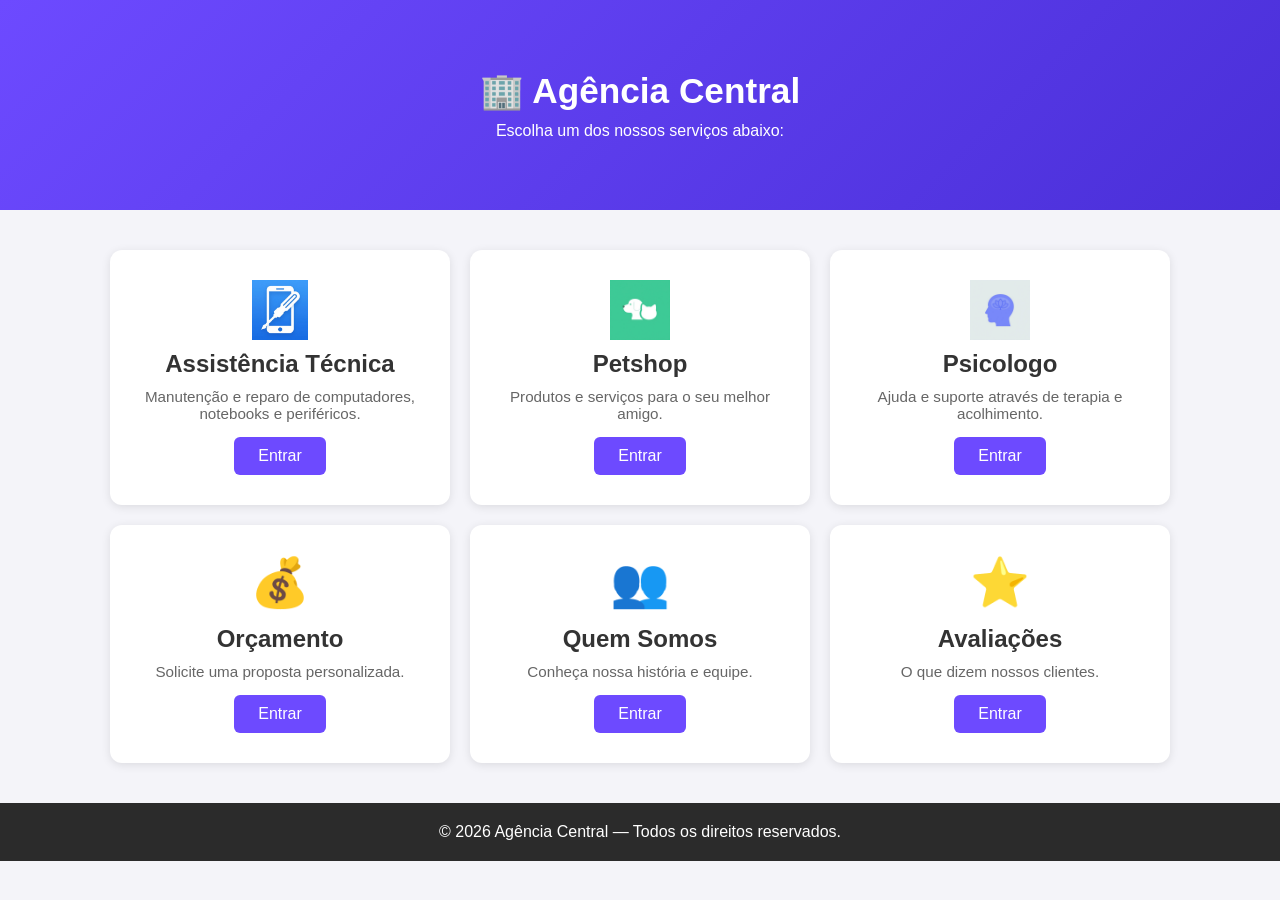
==== index.html @ c7539907 "upload Criação da terceira página: Psicólogo." ====
<!DOCTYPE html>
<html lang="pt-BR">
<head>
  <meta charset="UTF-8">
  <meta name="viewport" content="width=device-width, initial-scale=1.0">
  <title>Agência Central — Serviços</title>

  <style>
    /* ===== ESTILO DA PÁGINA INICIAL ===== */
    * { margin: 0; padding: 0; box-sizing: border-box; }

    body {
      font-family: Arial, sans-serif;
      background: #f4f4f9;
      color: #333;
    }

    /* Cabeçalho com título da agência */
    .cabecalho {
      background: linear-gradient(135deg, #6d4aff, #4a2fd8);
      color: #fff;
      text-align: center;
      padding: 70px 20px;
    }

    .cabecalho h1 { font-size: 2.2em; margin-bottom: 10px; }

    /* Grade de cartões dos serviços: organiza em colunas
       automaticamente e fica responsiva em telas menores */
    .grade {
      display: grid;
      grid-template-columns: repeat(auto-fit, minmax(260px, 1fr));
      gap: 20px;
      max-width: 1100px;
      margin: 40px auto;
      padding: 0 20px;
    }

    /* Cada cartão representa um serviço/página */
    .cartao {
      background: #fff;
      border-radius: 12px;
      padding: 30px 20px;
      text-align: center;
      box-shadow: 0 2px 10px rgba(0, 0, 0, 0.1);
    }

    .cartao .icone { font-size: 3em; }

    .cartao h2 { margin: 10px 0; }

    .cartao p { font-size: 0.95em; color: #666; }

    /* Botão que leva à página do serviço */
    .cartao a {
      display: inline-block;
      background: #6d4aff;
      color: #fff;
      text-decoration: none;
      padding: 10px 24px;
      margin-top: 15px;
      border-radius: 6px;
      transition: background 0.3s;
    }

    .cartao a:hover { background: #4a2fd8; }

    footer {
      text-align: center;
      padding: 20px;
      background: #2b2b2b;
      color: #fff;
    }

    /* Antes (para emoji/texto) */
.icone { font-size: 3em; }

/* Depois (para imagem) */
.icone {
  width: 60px;     /* tamanho fixo do ícone */
  height: 60px;
  object-fit: contain;  /* mantém proporção se as imagens tiverem tamanhos diferentes */
  display: block;
  margin:  auto;  /* centraliza o ícone no cartão */
}

  </style>
</head>
<body>

  <!-- Cabeçalho: apresentação da agência -->
  <header class="cabecalho">
    <h1>🏢 Agência Central</h1>
    <p>Escolha um dos nossos serviços abaixo:</p>
  </header>

  <!-- Grade de serviços: cada cartão aponta para uma página separada -->
  <main>
    <section class="grade">

      <!-- Serviço 1: Assistência Técnica (projeto pronto) -->
      <div class="cartao">
        <img class="icone" src="/01-assistencia-tecnica/img/icone.png">
        <h2>Assistência Técnica</h2>
        <p>Manutenção e reparo de computadores, notebooks e periféricos.</p>
        <a href="/01-assistencia-tecnica/index.html">Entrar</a>
      </div>

      <!-- Serviço 2: Petshop (projeto pronto) -->
      <div class="cartao">
        <img class="icone" src="/02-petshop/img/icone.png">
        <h2>Petshop</h2>
        <p>Produtos e serviços para o seu melhor amigo.</p>
        <a href="/02-petshop/index.html">Entrar</a>
      </div>

      <!-- Serviço 3: Psicologo (sprojeto em andamento) -->
      <div class="cartao">
        <img class="icone" src="/03-psicologo/img/icone.png">
        <h2>Psicologo</h2>
        <p>Ajuda e suporte através de terapia e acolhimento.</p>
        <a href="">Entrar</a>
      </div>

      <!-- Serviço 4: página futura -->
      <div class="cartao">
        <div class="icone">💰</div>
        <h2>Orçamento</h2>
        <p>Solicite uma proposta personalizada.</p>
        <a href="orcamento/index.html">Entrar</a>
      </div>

      <!-- Serviço 5: página futura -->
      <div class="cartao">
        <div class="icone">👥</div>
        <h2>Quem Somos</h2>
        <p>Conheça nossa história e equipe.</p>
        <a href="quem-somos/index.html">Entrar</a>
      </div>

      <!-- Serviço 6: página futura -->
      <div class="cartao">
        <div class="icone">⭐</div>
        <h2>Avaliações</h2>
        <p>O que dizem nossos clientes.</p>
        <a href="avaliacoes/index.html">Entrar</a>
      </div>

    </section>
  </main>

  <footer>
    <p>&copy; 2026 Agência Central — Todos os direitos reservados.</p>
  </footer>

</body>
</html>
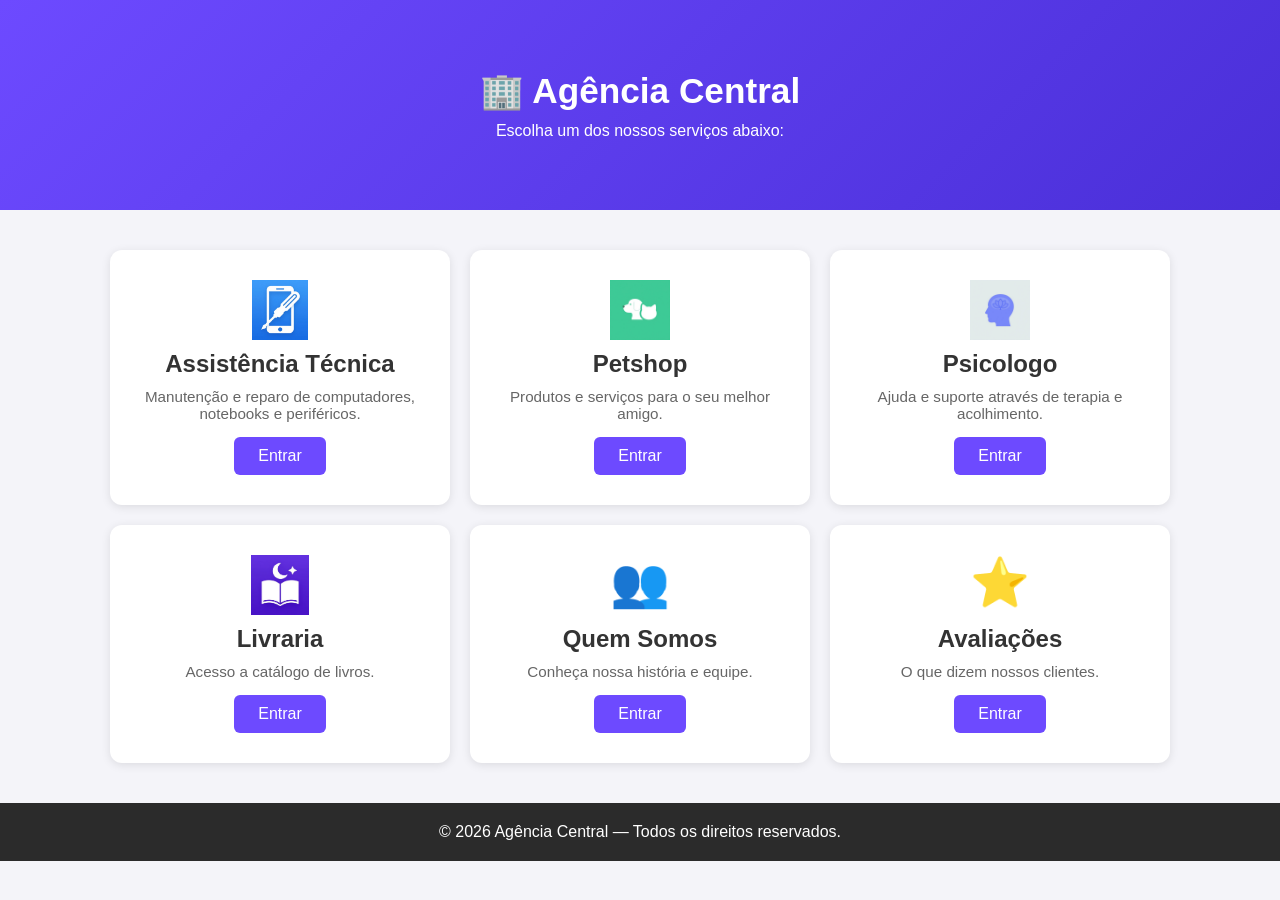
==== commit a2e52350: "upload-04" ====
--- a/index.html
+++ b/index.html
@@ -114,20 +114,20 @@
         <a href="/02-petshop/index.html">Entrar</a>
       </div>
 
-      <!-- Serviço 3: Psicologo (sprojeto em andamento) -->
+      <!-- Serviço 3: Psicologo (projeto pronto -->
       <div class="cartao">
         <img class="icone" src="/03-psicologo/img/icone.png">
         <h2>Psicologo</h2>
         <p>Ajuda e suporte através de terapia e acolhimento.</p>
-        <a href="">Entrar</a>
+        <a href="/03-psicologo/index.html">Entrar</a>
       </div>
 
       <!-- Serviço 4: página futura -->
       <div class="cartao">
-        <div class="icone">💰</div>
-        <h2>Orçamento</h2>
-        <p>Solicite uma proposta personalizada.</p>
-        <a href="orcamento/index.html">Entrar</a>
+        <img class="icone" src="/04-livraria/img/icone.png">
+        <h2>Livraria</h2>
+        <p>Acesso a catálogo de livros.</p>
+        <a href="/04-livraria/index.html">Entrar</a>
       </div>
 
       <!-- Serviço 5: página futura -->
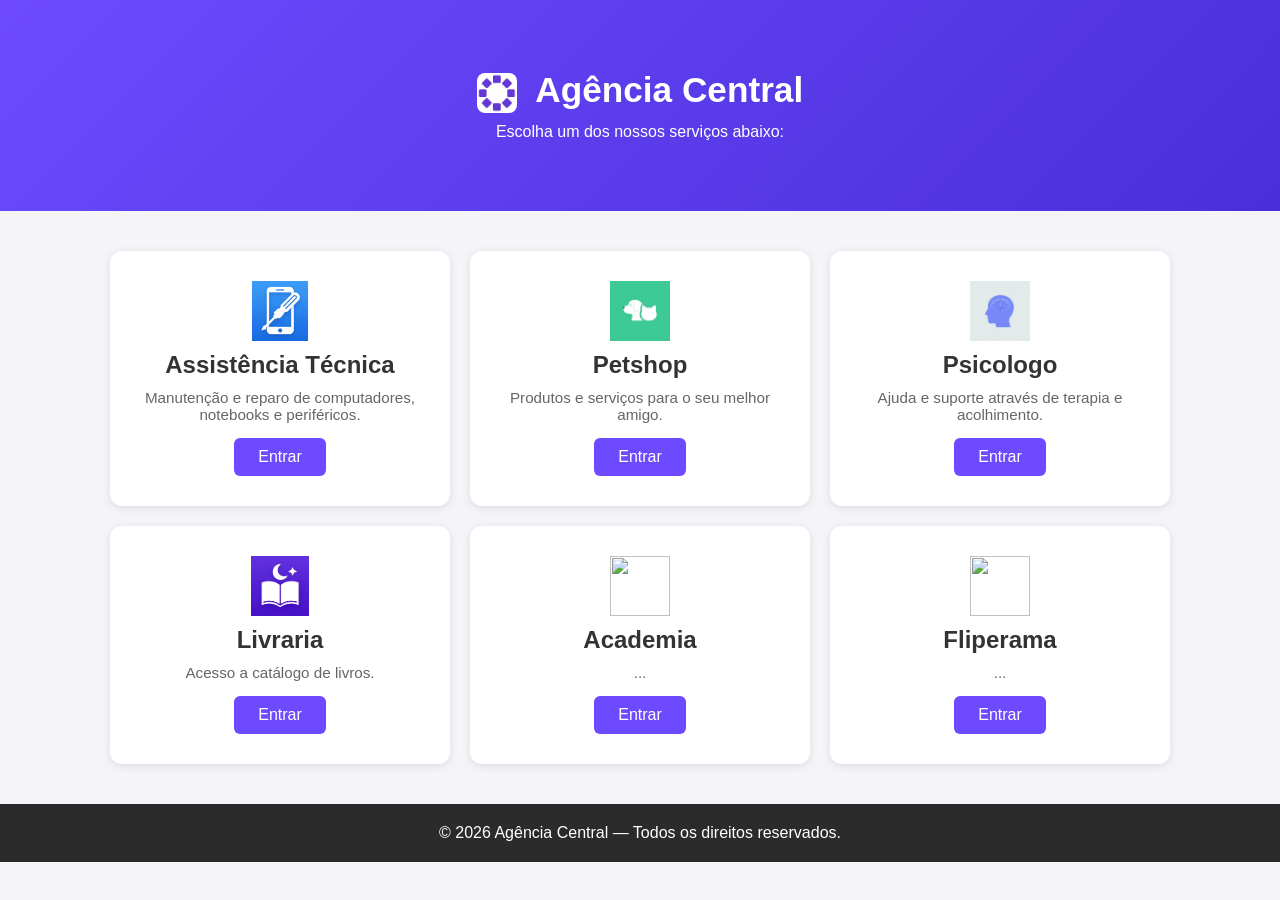
==== commit 5743f4e4: "upload" ====
--- a/index.html
+++ b/index.html
@@ -4,6 +4,9 @@
   <meta charset="UTF-8">
   <meta name="viewport" content="width=device-width, initial-scale=1.0">
   <title>Agência Central — Serviços</title>
+
+  <!-- Favicon: ícone da agência na aba do navegador -->
+  <link rel="icon" type="image/png" href="img/icone.png">
 
   <style>
     /* ===== ESTILO DA PÁGINA INICIAL ===== */
@@ -25,6 +28,15 @@
 
     .cabecalho h1 { font-size: 2.2em; margin-bottom: 10px; }
 
+    /* Ícone da agência junto ao título do cabeçalho */
+    .cabecalho h1 img {
+      width: 40px;
+      height: 40px;
+      vertical-align: middle;
+      border-radius: 8px;
+      margin-right: 10px;
+    }
+
     /* Grade de cartões dos serviços: organiza em colunas
        automaticamente e fica responsiva em telas menores */
     .grade {
@@ -45,7 +57,15 @@
       box-shadow: 0 2px 10px rgba(0, 0, 0, 0.1);
     }
 
-    .cartao .icone { font-size: 3em; }
+    /* Ícone dos cartões (imagem) */
+    .cartao .icone {
+      width: 60px;
+      height: 60px;
+      object-fit: contain;
+      display: block;
+      margin: 0 auto;
+      font-size: 3em; /* mantém o tamanho caso o cartão use emoji */
+    }
 
     .cartao h2 { margin: 10px 0; }
 
@@ -71,26 +91,16 @@
       background: #2b2b2b;
       color: #fff;
     }
-
-    /* Antes (para emoji/texto) */
-.icone { font-size: 3em; }
-
-/* Depois (para imagem) */
-.icone {
-  width: 60px;     /* tamanho fixo do ícone */
-  height: 60px;
-  object-fit: contain;  /* mantém proporção se as imagens tiverem tamanhos diferentes */
-  display: block;
-  margin:  auto;  /* centraliza o ícone no cartão */
-}
-
   </style>
 </head>
 <body>
 
   <!-- Cabeçalho: apresentação da agência -->
   <header class="cabecalho">
-    <h1>🏢 Agência Central</h1>
+    <h1>
+      <img src="icone.png" alt="Logo Agência Central">
+      Agência Central
+    </h1>
     <p>Escolha um dos nossos serviços abaixo:</p>
   </header>
 
@@ -114,7 +124,7 @@
         <a href="/02-petshop/index.html">Entrar</a>
       </div>
 
-      <!-- Serviço 3: Psicologo (projeto pronto -->
+      <!-- Serviço 3: Psicólogo (projeto pronto) -->
       <div class="cartao">
         <img class="icone" src="/03-psicologo/img/icone.png">
         <h2>Psicologo</h2>
@@ -122,7 +132,7 @@
         <a href="/03-psicologo/index.html">Entrar</a>
       </div>
 
-      <!-- Serviço 4: página futura -->
+      <!-- Serviço 4: Livraria (projeto pronto)-->
       <div class="cartao">
         <img class="icone" src="/04-livraria/img/icone.png">
         <h2>Livraria</h2>
@@ -132,18 +142,18 @@
 
       <!-- Serviço 5: página futura -->
       <div class="cartao">
-        <div class="icone">👥</div>
-        <h2>Quem Somos</h2>
-        <p>Conheça nossa história e equipe.</p>
-        <a href="quem-somos/index.html">Entrar</a>
+        <img class="icone" src="/05-academia/img/">
+        <h2>Academia</h2>
+        <p>...</p>
+        <a href="index.html">Entrar</a>
       </div>
 
       <!-- Serviço 6: página futura -->
       <div class="cartao">
-        <div class="icone">⭐</div>
-        <h2>Avaliações</h2>
-        <p>O que dizem nossos clientes.</p>
-        <a href="avaliacoes/index.html">Entrar</a>
+        <img class="icone" src="/06-fliperama/img/">
+        <h2>Fliperama</h2>
+        <p>...</p>
+        <a href="index.html">Entrar</a>
       </div>
 
     </section>
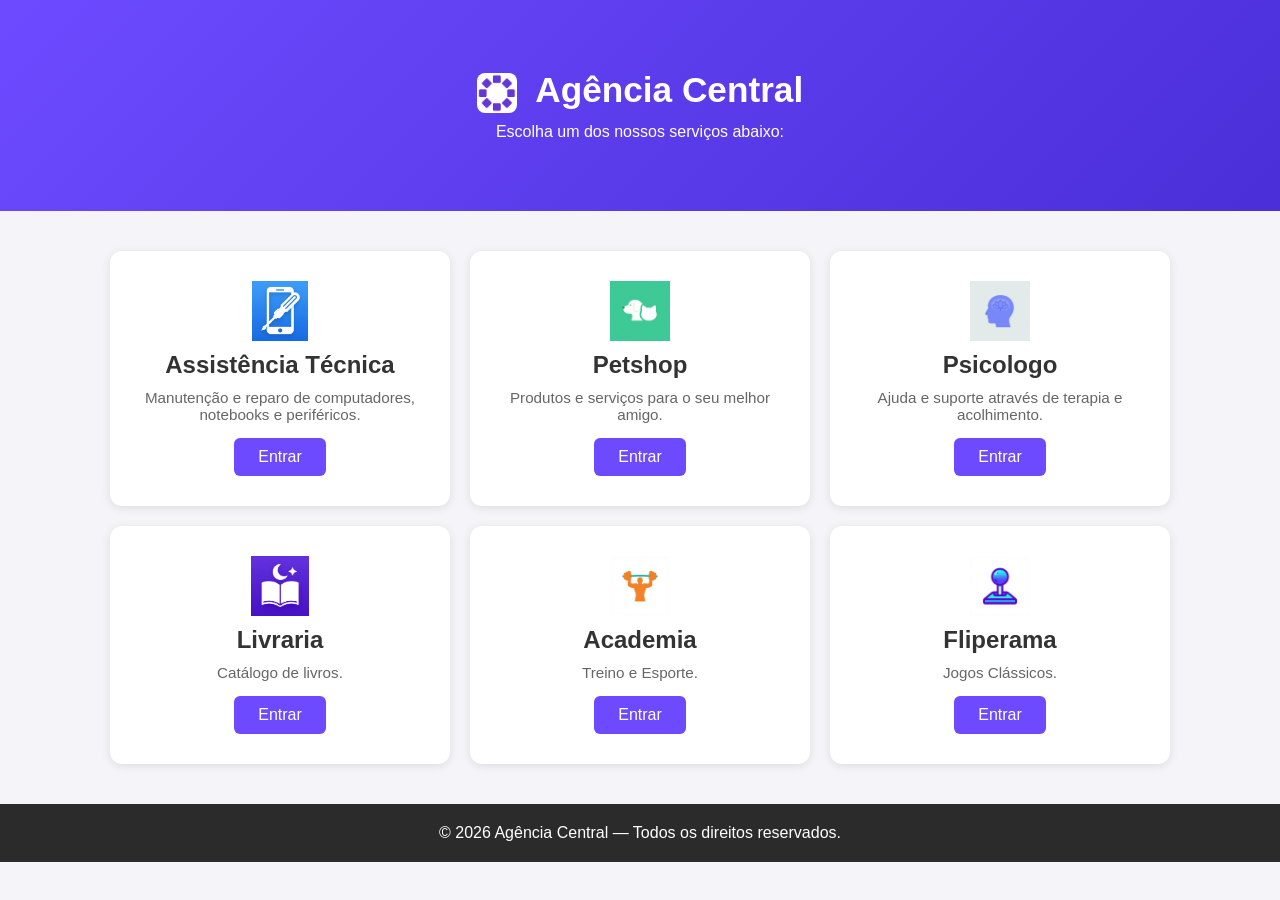
==== commit 9cbc563a: "update academia (completo) e fliperama (em andamento)" ====
--- a/index.html
+++ b/index.html
@@ -136,24 +136,24 @@
       <div class="cartao">
         <img class="icone" src="/04-livraria/img/icone.png">
         <h2>Livraria</h2>
-        <p>Acesso a catálogo de livros.</p>
+        <p>Catálogo de livros.</p>
         <a href="/04-livraria/index.html">Entrar</a>
       </div>
 
       <!-- Serviço 5: página futura -->
       <div class="cartao">
-        <img class="icone" src="/05-academia/img/">
+        <img class="icone" src="/05-academia/img/icone.png">
         <h2>Academia</h2>
-        <p>...</p>
-        <a href="index.html">Entrar</a>
+        <p>Treino e Esporte.</p>
+        <a href="/05-academia/index.html">Entrar</a>
       </div>
 
       <!-- Serviço 6: página futura -->
       <div class="cartao">
-        <img class="icone" src="/06-fliperama/img/">
+        <img class="icone" src="/06-fliperama/img/icone.png">
         <h2>Fliperama</h2>
-        <p>...</p>
-        <a href="index.html">Entrar</a>
+        <p>Jogos Clássicos.</p>
+        <a href="/06-fliperama/index.html">Entrar</a>
       </div>
 
     </section>
